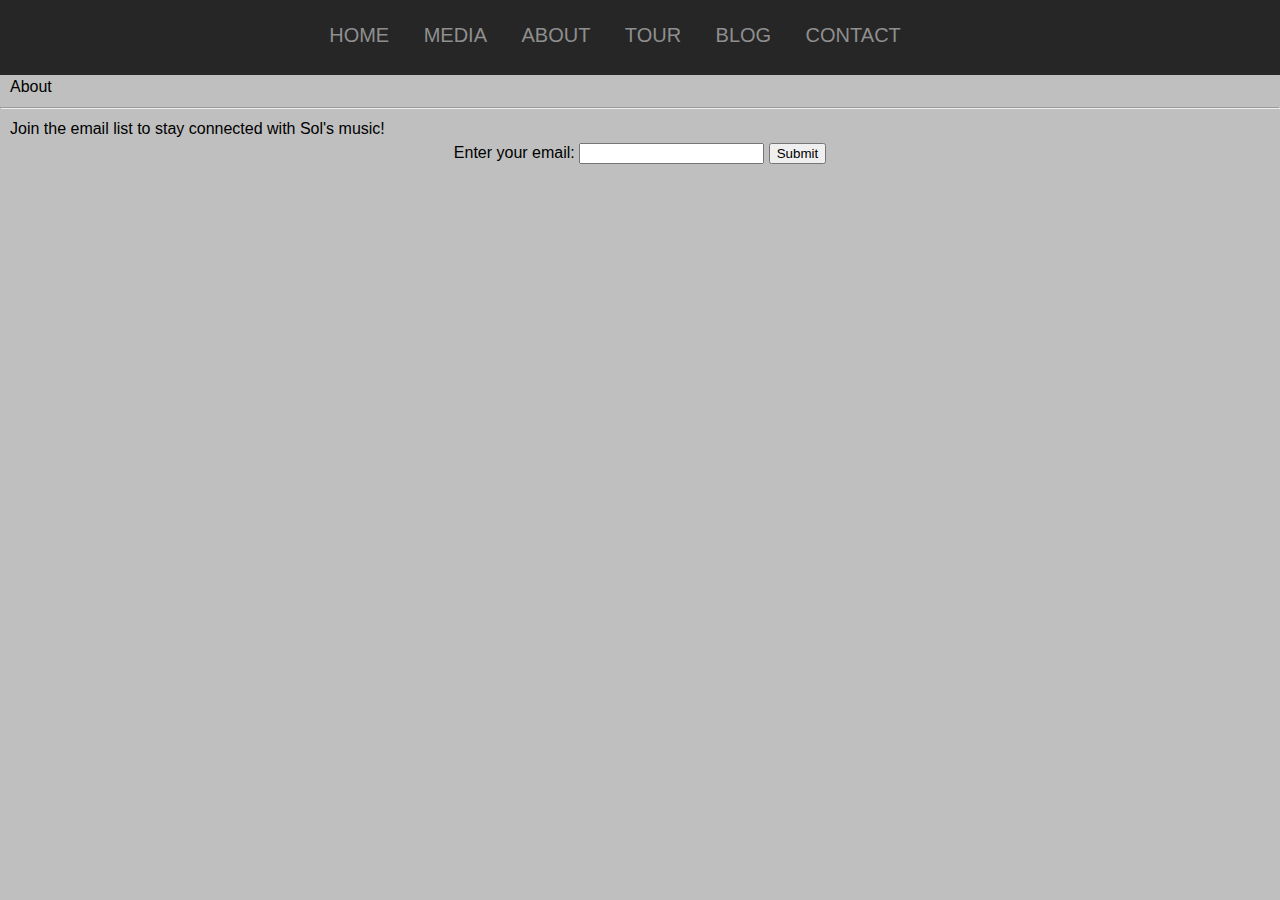
==== about.html @ 9e8f0e32 "First commit" ====
<!DOCTYPE html>
<html>
  <head>
    <title>Sol's Music'</title>
    <meta name="viewport" content="width=device-width,initial-scale=1" >
    <link rel='stylesheet' href='reset.css' >
    <link rel='stylesheet' href='style.css'>
    <script src='script.js'></script>
  </head>
  <body>
    <header>
    <!-- Navigation bar for all pages --> 
    <nav>
      <ul>
        <li><a href= "./index.html"   >Home </a></li>
        <li><a href= "./media.html" >Media </a></li>
        <li><a href= "./about.html" >About </a></li>
        <li><a href= "./tour.html"   >Tour </a></li>
        <li><a href= "./blog.html"   >Blog </a></li>
        <li><a href= "./contact.html" >Contact </a></li>
      </ul>
    </nav>
    </header>
    <main>
    <p>About</p>
    <hr>
    </main>
    <footer>
      <!-- email form - needs some work -->
      <section>
        <p>Join the email list to stay connected with Sol's music!</p>
        <form class="email-form" action="/email_list.html" method="POST">
          <label for="email_list">Enter your email:</label>
          <input type="email" name="email_list" id="email_list">
          <input type="submit">

        </form>
      </section>
    </footer>


  </body>
</html>
---- style.css ----
* {
  box-sizing: border-box;
}

html, body {
  height: 100%;
}
body {
  background-color: #BFBFBF;
  color: #fff;
  font-family: Arial;
  line-height: 1.5;
}

footer {
  color: #000
  
  
}
main {
  color: #000;
}

header {
 
}

p {
  margin-left: 10px;
}

h1 {
  color: black;
  font-family: Corinthia;
  text-align: center;
  font-size: 150px;
  padding: 20px;
  font-weight: 900;
  letter-spacing: 2px 
  position: relative;
  padding-top: 150px;
  letter-spacing: 15px;
}

h2 {
  padding-left: 10px;
}

nav {
  text-align: center;
  background-color: #262626;
  height: 75px;
  padding-top: 10px;
}

nav ul {
  margin-right: 50px;
  display: inline-block;
}

nav li {
  position: relative;
  padding: 10px 15px;
  display: inline-block;
  font-size: 20px;
  color: #000;
  text-align: center;
  text-transform: uppercase;
  font-family: Helvetica;
  
}

nav li a {
  transition: all 0.5s ease 0s;
}

/* trying to get the navbar to be active */
a:link {
  color: #8F8F8F;
  text-decoration: none
}

a:visited {
  color: #8F8F8F;
}

a:hover {
  color: #DBDBDB;
}

.active {
  color: #DBDBDB;
}

.email {
   text-align: center;
   font-family: Oswald;
   font-size: 18px;
}

.email-form {
   text-align: center;
}

.banner {
  background-image: url(https://lh3.googleusercontent.com/cPzc7xTWlfCofiA9231rOR9AH1HM4xFzhe2bqLkt6Eyv97hBlhmevUFFvYSo6NCns3VmmwF5jaJ-jmScMj7eQ-_Xp2Okh0nJWx-kRwT7j-2zgijuKTqDVM8tdQsN3sf0WR85qfU7NQ=w2400);
  height: 1000px;
  width: 100%;
  background-position: center;
  background-repeat: no-repeat;
  background-size: cover;
}
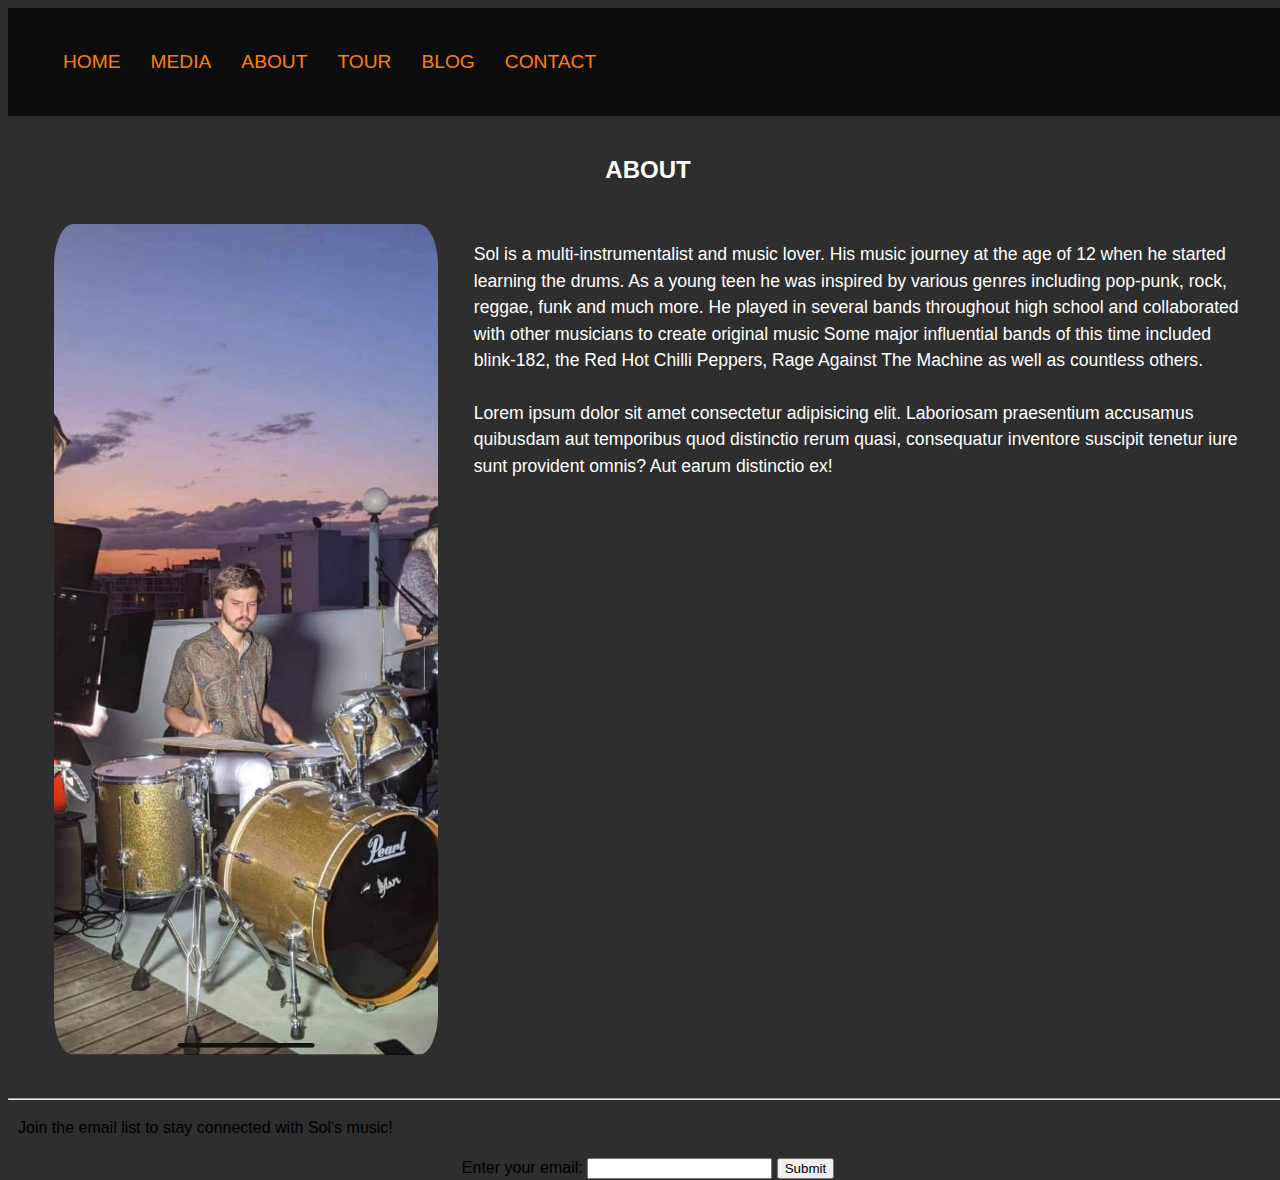
==== commit ae958f31: "Added skills section" ====
--- a/about.html
+++ b/about.html
@@ -1,29 +1,44 @@
 <!DOCTYPE html>
 <html>
   <head>
-    <title>Sol's Music'</title>
+    <title>Sol's Music</title>
     <meta name="viewport" content="width=device-width,initial-scale=1" >
-    <link rel='stylesheet' href='reset.css' >
-    <link rel='stylesheet' href='style.css'>
+    <link rel='stylesheet' href='./resources/css/reset.css' >
+    <link rel='stylesheet' href='./resources/css/style.css'>
     <script src='script.js'></script>
   </head>
   <body>
     <header>
-    <!-- Navigation bar for all pages --> 
-    <nav>
-      <ul>
-        <li><a href= "./index.html"   >Home </a></li>
-        <li><a href= "./media.html" >Media </a></li>
-        <li><a href= "./about.html" >About </a></li>
-        <li><a href= "./tour.html"   >Tour </a></li>
-        <li><a href= "./blog.html"   >Blog </a></li>
-        <li><a href= "./contact.html" >Contact </a></li>
-      </ul>
-    </nav>
+      <!-- Navigation bar for all pages --> 
+      <nav class="main_nav">
+        <ul>
+          <li><a href= "./index.html">Home </a></li>
+          <li><a href= "./media.html">Media </a></li>
+          <li><a href= "./about.html">About </a></li>
+          <li><a href= "./tour.html">Tour </a></li>
+          <li><a href= "./blog.html">Blog </a></li>
+          <li><a href= "./contact.html">Contact </a></li>
+        </ul>
+      </nav>
     </header>
     <main>
-    <p>About</p>
-    <hr>
+      <div class="about-container">
+        <h2>
+          ABOUT
+        </h2>
+        <img src="./resources/images/soldrums2.jpg" alt="soldrums2">
+        <p>Sol is a multi-instrumentalist and music lover. His music journey at the age of 12 when he started learning the drums.
+          As a young teen he was inspired by various genres including pop-punk, rock, reggae, funk and much more.
+          He played in several bands throughout high school and collaborated with other musicians to create original music
+          Some major influential bands of this time included blink-182, the Red Hot Chilli Peppers, Rage Against The Machine as well as countless others. 
+          <br>
+          <br>
+          Lorem ipsum dolor sit amet consectetur adipisicing elit. Laboriosam praesentium accusamus quibusdam aut temporibus quod distinctio rerum quasi,
+          consequatur inventore suscipit tenetur iure sunt provident omnis? Aut earum distinctio ex!
+        </p>
+        </p>
+      </div>
+      <hr>
     </main>
     <footer>
       <!-- email form - needs some work -->
--- a/resources/css/style.css
+++ b/resources/css/style.css
@@ -0,0 +1,298 @@
+/* Universal Styles */
+
+* {
+  box-sizing: border-box;
+}
+
+html,
+body {
+  height: 100%;
+  width: 100%;
+  max-width: 100%;
+  font-size: 16px;
+}
+
+body {
+  background-color: #2e2e2e;
+  color: #fff;
+  font-family: Arial;
+  line-height: 1.5;
+  /* display: flex; */
+}
+
+/* Header */
+
+header {
+  width: 100%;
+  display: inline-flex;
+  height: 12%;
+  background-color: #0c0c0c;
+}
+
+/* All nav bars */
+
+a {
+  text-decoration: none;
+}
+
+nav {
+  display: inline-flex;
+  width: 50%;
+  align-items: center;
+}
+
+nav ul {
+  display: flex;
+  flex-wrap: wrap;
+}
+
+nav li {
+  display: inline-block;
+  font-size: 1.2rem;
+  text-align: center;
+  text-transform: uppercase;
+  font-family: Helvetica;
+  padding: 10px 15px;
+}
+
+nav li a {
+  transition: all 0.5s ease 0s;
+  color: #8f8f8f;
+}
+
+a:link,
+a:visited {
+  color: #ff8000;
+}
+
+a:hover,
+.active {
+  color: #dbdbdb;
+}
+
+/* Socials */
+
+.socials {
+  width: 50%;
+  display: inline-flex;
+  justify-content: end;
+  align-items: center;
+  color: #ff8000;
+}
+
+.socials ul {
+  display: inline-flex;
+}
+
+.socials ul li {
+  list-style: none;
+  margin: 0 15px;
+}
+
+.socials ul li .fa-brands {
+  font-size: 2rem;
+  line-height: 4rem;
+  transition: 0.6s;
+}
+
+/* Main Index */
+main {
+  color: #fff;
+}
+
+p {
+  margin-left: 10px;
+}
+
+h1 {
+  color: black;
+  font-family: Corinthia;
+  text-align: center;
+  font-size: 150px;
+  padding: 20px;
+  font-weight: 900;
+  letter-spacing: 2px;
+  position: relative;
+  padding-top: 150px;
+  letter-spacing: 15px;
+}
+
+h2 {
+  padding-left: 10px;
+}
+
+.banner {
+  background-image: url("../../resources/images/soldrums.jpeg");
+  height: 1000px;
+  width: 100%;
+  background-position: center;
+  background-repeat: no-repeat;
+  background-size: cover;
+  display: inline-flex;
+  justify-content: center;
+  /* max-width: 100%; */
+}
+
+#logo {
+  display: inline-flex;
+  justify-content: center;
+}
+
+#logo img {
+  width: 100%;
+  height: 350px;
+  border-radius: 50%;
+  margin-top: 30px;
+}
+
+/* Main Media */
+
+.media_main {
+  display: grid;
+  /* height: 1500px; */
+  grid-template-columns: repeat(8, 1fr);
+  grid-template-rows: repeat(16, 1fr);
+  /* border: red solid 5px; */
+  gap: 20px;
+  justify-items: center;
+}
+
+.media {
+  /* border: red solid 3px; */
+  width: 100%;
+}
+
+.media img {
+  width: 100%;
+  /* height: 100%; */
+  border-radius: 5%;
+}
+
+.img1 {
+  grid-row: 2 / span 3;
+  grid-column: 3 / span 2;
+}
+
+.img2 {
+  grid-row: 2 / span 3;
+  grid-column: 5 / span 2;
+}
+
+.img3 {
+  grid-row: 5 / span 4;
+  grid-column: 3 / span 2;
+}
+
+.img4 {
+  grid-row: 5 / span 4;
+  grid-column: 5 / span 2;
+}
+
+.img5 {
+  grid-row: 7 / span 4;
+  grid-column: 3 / span 2;
+}
+
+.img6 {
+  grid-row: 7 / span 4;
+  grid-column: 5 / span 2;
+}
+
+/* Main about section */
+
+.about-container {
+  display: flex;
+  width: 100%;
+  justify-items: center;
+  justify-content: center;
+  flex-wrap: wrap;
+}
+
+.about-container h2 {
+  width: 100%;
+  font-size: 1.5rem;
+  padding: 1rem;
+  text-align: center;
+}
+
+.about-container img {
+  margin-right: 2%;
+  width: 30%;
+  border-radius: 5%;
+}
+
+.about-container p {
+  width: 60%;
+  font-size: 1.1rem;
+  align-self: flex-start;
+}
+
+/* Footer */
+
+footer {
+  color: #000;
+}
+
+.email {
+  text-align: center;
+  font-family: Oswald;
+  font-size: 18px;
+}
+
+.email-form {
+  text-align: center;
+}
+
+/* Media Queries */
+@media only screen and (max-width: 480px) {
+  .socials ul li .fa-brands {
+    font-size: 1rem;
+  }
+
+  .socials ul li {
+    margin: 0 2px;
+  }
+
+  nav li {
+    font-size: 0.75rem;
+  }
+}
+
+@media only screen and (max-width: 700px) {
+  nav li {
+    padding: 5px 7.5px;
+  }
+}
+
+/* @media only screen and (max-width: 900px) {
+
+  .img1 {
+    grid-row: 2 / span 4;
+    grid-column: 2 / span 3;
+  }
+
+  .img2 {
+    grid-row: 2 / span 4;
+    grid-column: 5 / span 3;
+  }
+  
+  .img3 {
+    grid-row: 6 / span 4;
+    grid-column: 2 / span 3;
+  }
+  
+  .img4 {
+    grid-row: 6 / span 4;
+    grid-column: 5 / span 3;
+  }
+  
+  .img5 {
+    grid-row: 10 / span 4;
+    grid-column: 2 / span 3;
+  }
+  
+  .img6 {
+    grid-row: 10 / span 4;
+    grid-column: 5 / span 3;
+  } 
+ } */
